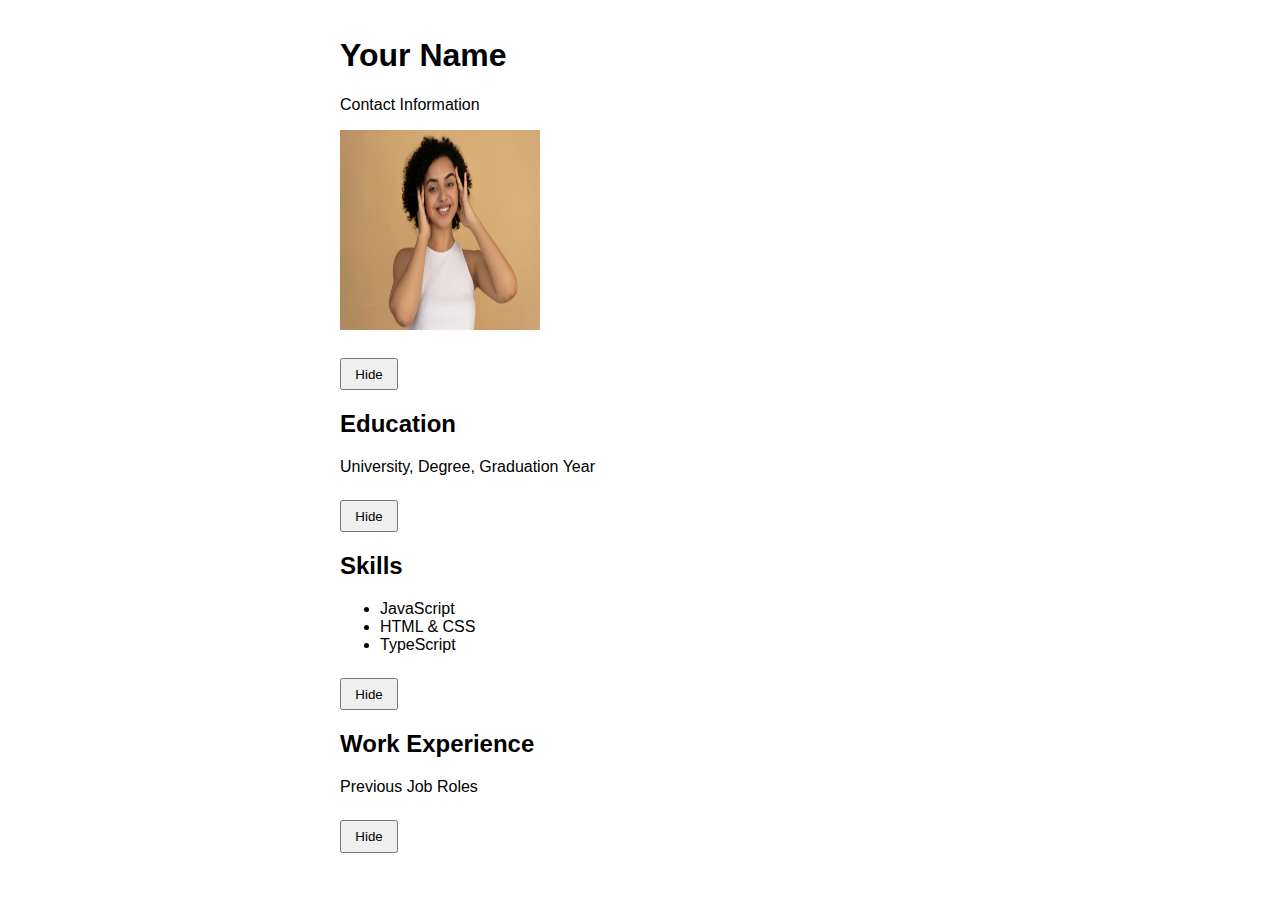
==== milestone-1/index.html @ cd9d8459 "commit milestone-1" ====
<!DOCTYPE html>
<html lang="en">
<head>
    <meta charset="UTF-8">
    <meta name="viewport" content="width=device-width, initial-scale=1.0">
    <title>Interactive Resume</title>
    <link rel="stylesheet" href="style.css">
</head>
<body>
    <section id="personal-info">
        <h1>Your Name</h1>
        <p>Contact Information</p>
        <img src="/profile.jpg" alt="Profile Picture">
    </section>
    <button id="toggle-info" class="toogle" type="button">Hide</button>

    <section id="education">
        <h2>Education</h2>
        <p>University, Degree, Graduation Year</p>
    </section>
    <button id="toggle-edu" class="toogle" type="button">Hide</button>
    
    <section id="skills">
        <h2>Skills</h2>
        <ul>
            <li>JavaScript</li>
            <li>HTML & CSS</li>
            <li>TypeScript</li>
        </ul>
    </section>
    <button id="toggle-skills" class="toogle" type="button">Hide</button>

    <section id="work-experience">
        <h2>Work Experience</h2>
        <p>Previous Job Roles</p>
    </section>
    <button id="toggle-exp" class="toogle" type="button">Hide</button>

    <script src="script.js"></script>
</body>
</html>
---- milestone-1/style.css ----
body {
    font-family: Arial, sans-serif;
    max-width: 600px;
    margin: 0 auto;
    padding: 1em;
}

section {
    margin-bottom: 1.5em;
}

.toogle {
    display: block;
    margin: 1em 0;
    padding: 0.5em 1em;
}
img{
    width: 200px;
    height: 200px;
}
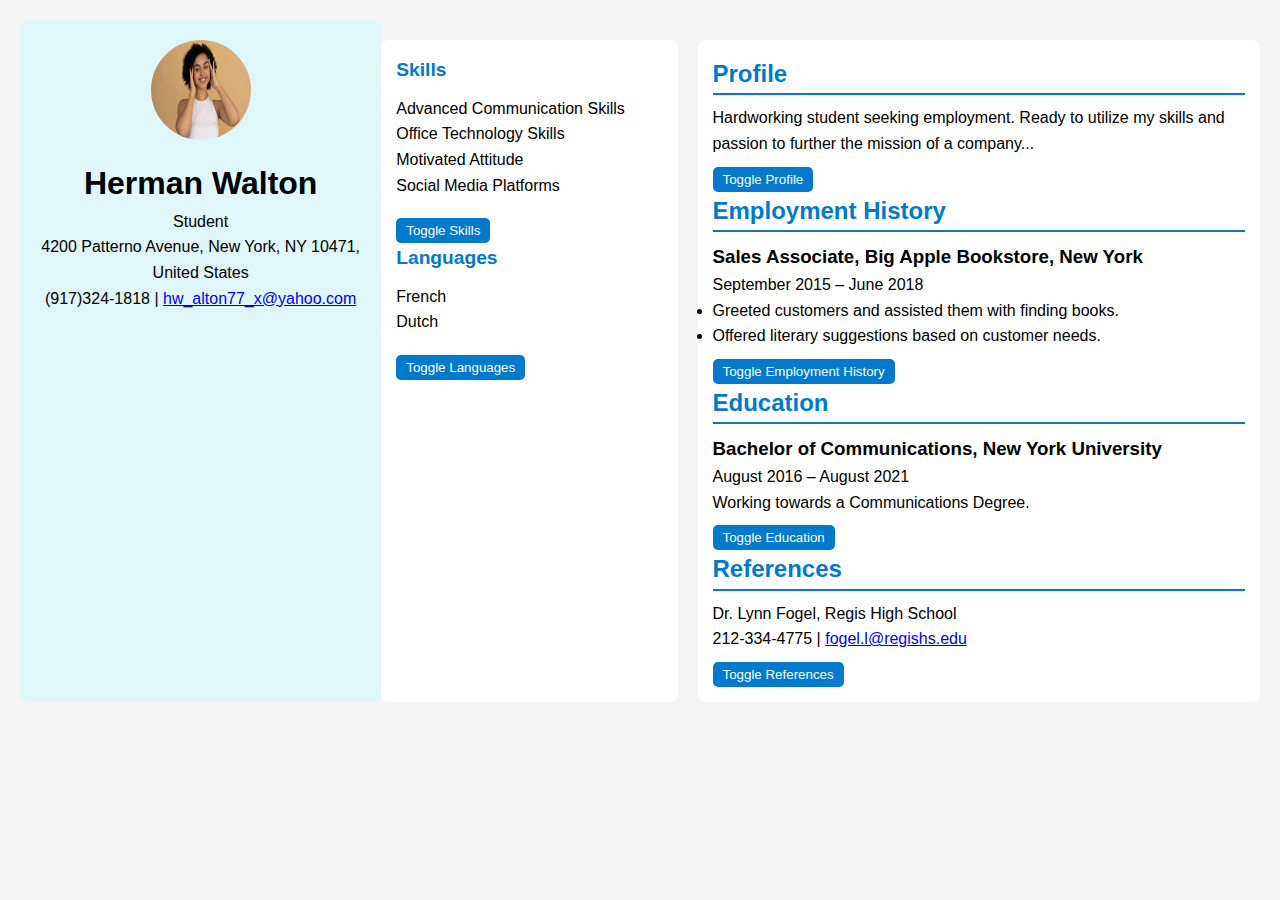
==== commit 3633817d: "add data" ====
--- a/milestone-1/index.html
+++ b/milestone-1/index.html
@@ -1,42 +1,92 @@
-
 <!DOCTYPE html>
 <html lang="en">
 <head>
-    <meta charset="UTF-8">
-    <meta name="viewport" content="width=device-width, initial-scale=1.0">
-    <title>Interactive Resume</title>
-    <link rel="stylesheet" href="style.css">
+  <meta charset="UTF-8">
+  <meta name="viewport" content="width=device-width, initial-scale=1.0">
+  <title>Interactive Resume</title>
+  <link rel="stylesheet" href="style.css">
 </head>
 <body>
-    <section id="personal-info">
-        <h1>Your Name</h1>
-        <p>Contact Information</p>
-        <img src="/profile.jpg" alt="Profile Picture">
+
+  <!-- Personal Information Section -->
+  <header id="header">
+    <div class="profile-pic">
+      <img src="/profile.jpg" alt="Profile Picture">
+    </div>
+    <div class="personal-info">
+      <h1>Herman Walton</h1>
+      <p>Student</p>
+      <p>4200 Patterno Avenue, New York, NY 10471, United States</p>
+      <p>(917)324-1818 | <a href="mailto:hw_alton77_x@yahoo.com">hw_alton77_x@yahoo.com</a></p>
+    </div>
+  </header>
+
+  <main class="container">
+    <!-- Sidebar Section for Skills -->
+    <aside class="sidebar">
+      <h2>Skills</h2>
+      <ul id="skills-section">
+        <li>Advanced Communication Skills</li>
+        <li>Office Technology Skills</li>
+        <li>Motivated Attitude</li>
+        <li>Social Media Platforms</li>
+      </ul>
+      <!-- Toggle Button for Skills Section -->
+      <button class="toggle-section" data-target="skills-section">Toggle Skills</button>
+
+      <h2>Languages</h2>
+      <ul id="languages-section">
+        <li>French</li>
+        <li>Dutch</li>
+      </ul>
+      <!-- Toggle Button for Languages Section -->
+      <button class="toggle-section" data-target="languages-section">Toggle Languages</button>
+    </aside>
+
+    <!-- Main Content Section -->
+    <section class="content">
+      <!-- Profile Section -->
+      <div id="profile-section">
+        <h2>Profile</h2>
+        <p>Hardworking student seeking employment. Ready to utilize my skills and passion to further the mission of a company...</p>
+      </div>
+      <!-- Toggle Button for Profile Section -->
+      <button class="toggle-section" data-target="profile-section">Toggle Profile</button>
+
+      <!-- Employment History Section -->
+      <div id="employment-section">
+        <h2>Employment History</h2>
+        <h3>Sales Associate, Big Apple Bookstore, New York</h3>
+        <p>September 2015 – June 2018</p>
+        <ul>
+          <li>Greeted customers and assisted them with finding books.</li>
+          <li>Offered literary suggestions based on customer needs.</li>
+        </ul>
+      </div>
+      <!-- Toggle Button for Employment History Section -->
+      <button class="toggle-section" data-target="employment-section">Toggle Employment History</button>
+
+      <!-- Education Section -->
+      <div id="education-section">
+        <h2>Education</h2>
+        <h3>Bachelor of Communications, New York University</h3>
+        <p>August 2016 – August 2021</p>
+        <p>Working towards a Communications Degree.</p>
+      </div>
+      <!-- Toggle Button for Education Section -->
+      <button class="toggle-section" data-target="education-section">Toggle Education</button>
+
+      <!-- References Section -->
+      <div id="references-section">
+        <h2>References</h2>
+        <p>Dr. Lynn Fogel, Regis High School</p>
+        <p>212-334-4775 | <a href="mailto:fogel.l@regishs.edu">fogel.l@regishs.edu</a></p>
+      </div>
+      <!-- Toggle Button for References Section -->
+      <button class="toggle-section" data-target="references-section">Toggle References</button>
     </section>
-    <button id="toggle-info" class="toogle" type="button">Hide</button>
+  </main>
 
-    <section id="education">
-        <h2>Education</h2>
-        <p>University, Degree, Graduation Year</p>
-    </section>
-    <button id="toggle-edu" class="toogle" type="button">Hide</button>
-    
-    <section id="skills">
-        <h2>Skills</h2>
-        <ul>
-            <li>JavaScript</li>
-            <li>HTML & CSS</li>
-            <li>TypeScript</li>
-        </ul>
-    </section>
-    <button id="toggle-skills" class="toogle" type="button">Hide</button>
-
-    <section id="work-experience">
-        <h2>Work Experience</h2>
-        <p>Previous Job Roles</p>
-    </section>
-    <button id="toggle-exp" class="toogle" type="button">Hide</button>
-
-    <script src="script.js"></script>
+  <script src="script.js"></script>
 </body>
 </html>
--- a/milestone-1/style.css
+++ b/milestone-1/style.css
@@ -1,20 +1,91 @@
+/* General Reset */
+* {
+    margin: 0;
+    padding: 0;
+    box-sizing: border-box;
+}
+
+/* Body Styling */
 body {
     font-family: Arial, sans-serif;
-    max-width: 600px;
-    margin: 0 auto;
-    padding: 1em;
+    line-height: 1.6;
+    background-color: #f4f4f4;
+    display: flex;
+    justify-content: center;
+    padding: 20px;
 }
 
-section {
-    margin-bottom: 1.5em;
+.container {
+    display: flex;
+    max-width: 900px;
+    margin-top: 20px;
+    gap: 20px;
 }
 
-.toogle {
-    display: block;
-    margin: 1em 0;
-    padding: 0.5em 1em;
+/* Header Section */
+#header {
+    text-align: center;
+    background-color: #e0f7fa;
+    padding: 20px;
+    border-radius: 8px;
 }
-img{
-    width: 200px;
-    height: 200px;
-}+
+.profile-pic img {
+    width: 100px;
+    height: 100px;
+    border-radius: 50%;
+    margin-bottom: 10px;
+}
+
+/* Sidebar Styling */
+.sidebar {
+    flex: 1;
+    background: #fff;
+    padding: 15px;
+    border-radius: 8px;
+}
+
+.sidebar h2 {
+    color: #007acc;
+    font-size: 1.2em;
+    margin-bottom: 10px;
+}
+
+.sidebar ul {
+    list-style-type: none;
+    margin-bottom: 10px;
+}
+
+/* Content Section */
+.content {
+    flex: 2;
+    background: #fff;
+    padding: 15px;
+    border-radius: 8px;
+}
+
+.content h2 {
+    font-size: 1.5em;
+    color: #007acc;
+    border-bottom: 2px solid #007acc;
+    margin-bottom: 10px;
+}
+
+/* Toggle Button */
+/* Styling for toggle buttons */
+.toggle-section {
+    margin-top: 10px;
+    background-color: #007acc;
+    color: white;
+    padding: 5px 10px;
+    border: none;
+    border-radius: 5px;
+    cursor: pointer;
+}
+
+
+@media (max-width: 768px) {
+    .container {
+        flex-direction: column;
+    }
+}
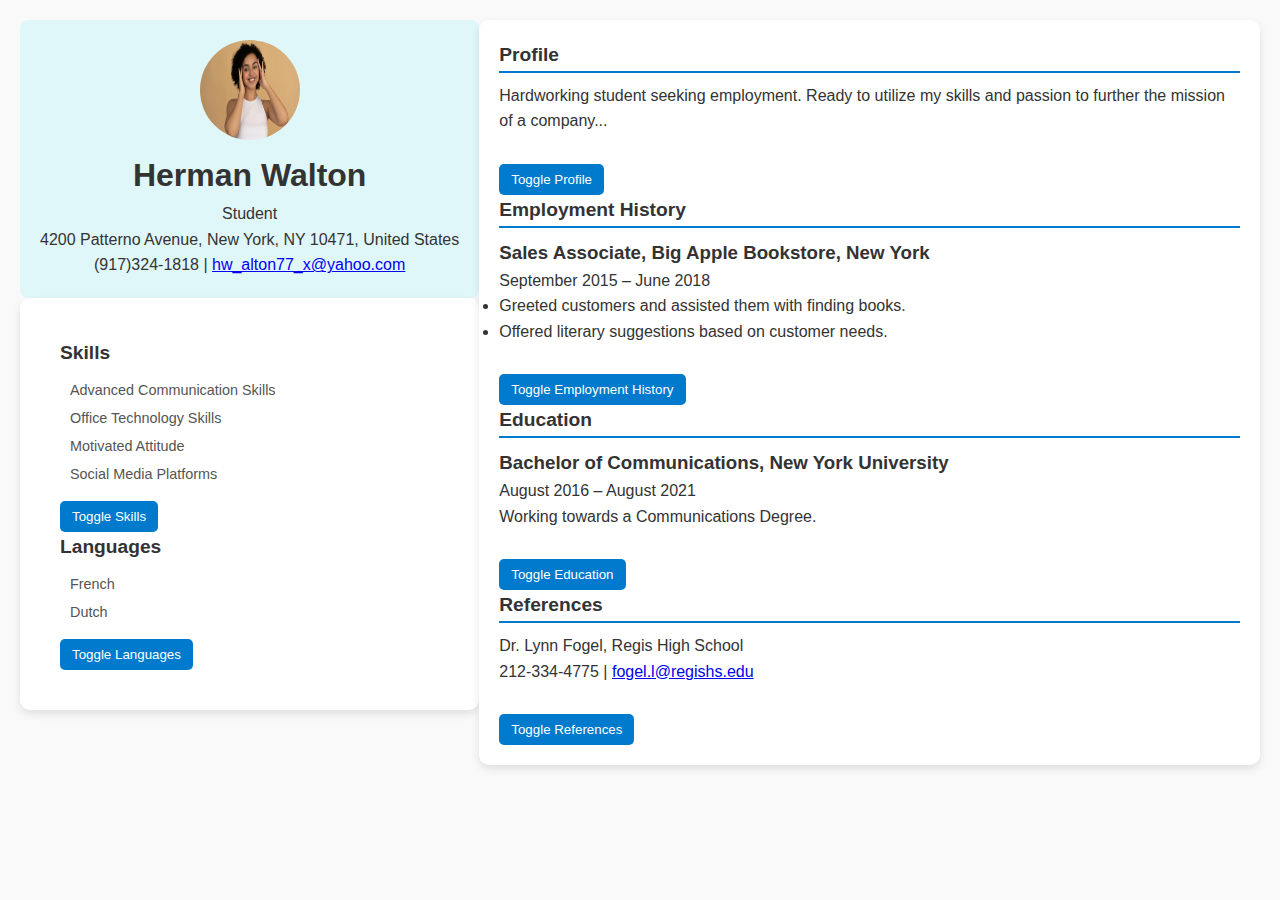
==== commit 396d12b1: "add styling" ====
--- a/milestone-1/index.html
+++ b/milestone-1/index.html
@@ -7,7 +7,7 @@
   <link rel="stylesheet" href="style.css">
 </head>
 <body>
-
+<div class="">
   <!-- Personal Information Section -->
   <header id="header">
     <div class="profile-pic">
@@ -42,7 +42,7 @@
       <!-- Toggle Button for Languages Section -->
       <button class="toggle-section" data-target="languages-section">Toggle Languages</button>
     </aside>
-
+</div>
     <!-- Main Content Section -->
     <section class="content">
       <!-- Profile Section -->
--- a/milestone-1/style.css
+++ b/milestone-1/style.css
@@ -82,10 +82,132 @@
     border-radius: 5px;
     cursor: pointer;
 }
-
+/* Basic Reset */
+* {
+    box-sizing: border-box;
+    margin: 0;
+    padding: 0;
+  }
+  
+  body {
+    font-family: Arial, sans-serif;
+    line-height: 1.6;
+    background-color: #f9f9f9;
+    color: #333;
+  }
+  
+  /* Layout styling */
+  .container {
+    display: flex;
+    flex: 1;
+    max-width: 1000px;
+    padding: 20px;
+    margin: 0 auto;
+    background-color: #fff;
+    border-radius: 10px;
+    box-shadow: 0px 4px 8px rgba(0, 0, 0, 0.1);
+  }
+  
+  /* Sidebar styling */
+  .sidebar {
+    flex: 1;
+    max-width: 1000px;
+    padding: 20px;
+    margin: 0 auto;
+    background-color: #fff;
+    border-radius: 10px;
+   
+  }
+  
+  /* Profile picture styling */
+  .profile-pic img {
+    width: 100px;
+    height: 100px;
+    border-radius: 50%;
+    margin: 0 auto;
+    display: block;
+  }
+  
+  /* Personal Information Styling */
+  .personal-info {
+    text-align: center;
+    margin-top: 10px;
+  }
+  
+  /* Main content styling */
+  .content {
+    flex: 3;
+    padding: 20px;
+    background-color: #fff;
+    border-radius: 10px;
+    box-shadow: 0px 4px 8px rgba(0, 0, 0, 0.1);
+  }
+  
+  /* Section Heading Styling */
+  .content h2,
+  .sidebar h2 {
+    font-size: 1.2em;
+    margin-bottom: 10px;
+    color: #333;
+  }
+  
+  /* Toggle Button Styling */
+  .toggle-section {
+    margin-top: 10px;
+    background-color: #007acc;
+    color: white;
+    padding: 8px 12px;
+    border: none;
+    border-radius: 5px;
+    cursor: pointer;
+    transition: background-color 0.3s ease;
+  }
+  
+  /* Hover effect for toggle button */
+  .toggle-section:hover {
+    background-color: #005f99;
+  }
+  
+  /* Sidebar list styling */
+  .sidebar ul {
+    list-style-type: none;
+    margin: 0;
+    padding: 0;
+  }
+  
+  .sidebar ul li {
+    margin-bottom: 5px;
+    padding-left: 10px;
+    font-size: 0.9em;
+    color: #555;
+  }
+  
+  /* Content Section Styling */
+  .content div {
+    margin-bottom: 20px;
+  }
+  
+ 
 
 @media (max-width: 768px) {
     .container {
-        flex-direction: column;
-    }
-}
+      flex-direction: column;
+      padding: 10px;
+    }
+  
+    .sidebar {
+      margin-right: 0;
+      margin-bottom: 20px;
+    }
+  
+    .profile-pic img {
+      width: 80px;
+      height: 80px;
+    }
+  
+    .toggle-section {
+      font-size: 0.9em;
+      padding: 6px 10px;
+    }
+  }
+  
